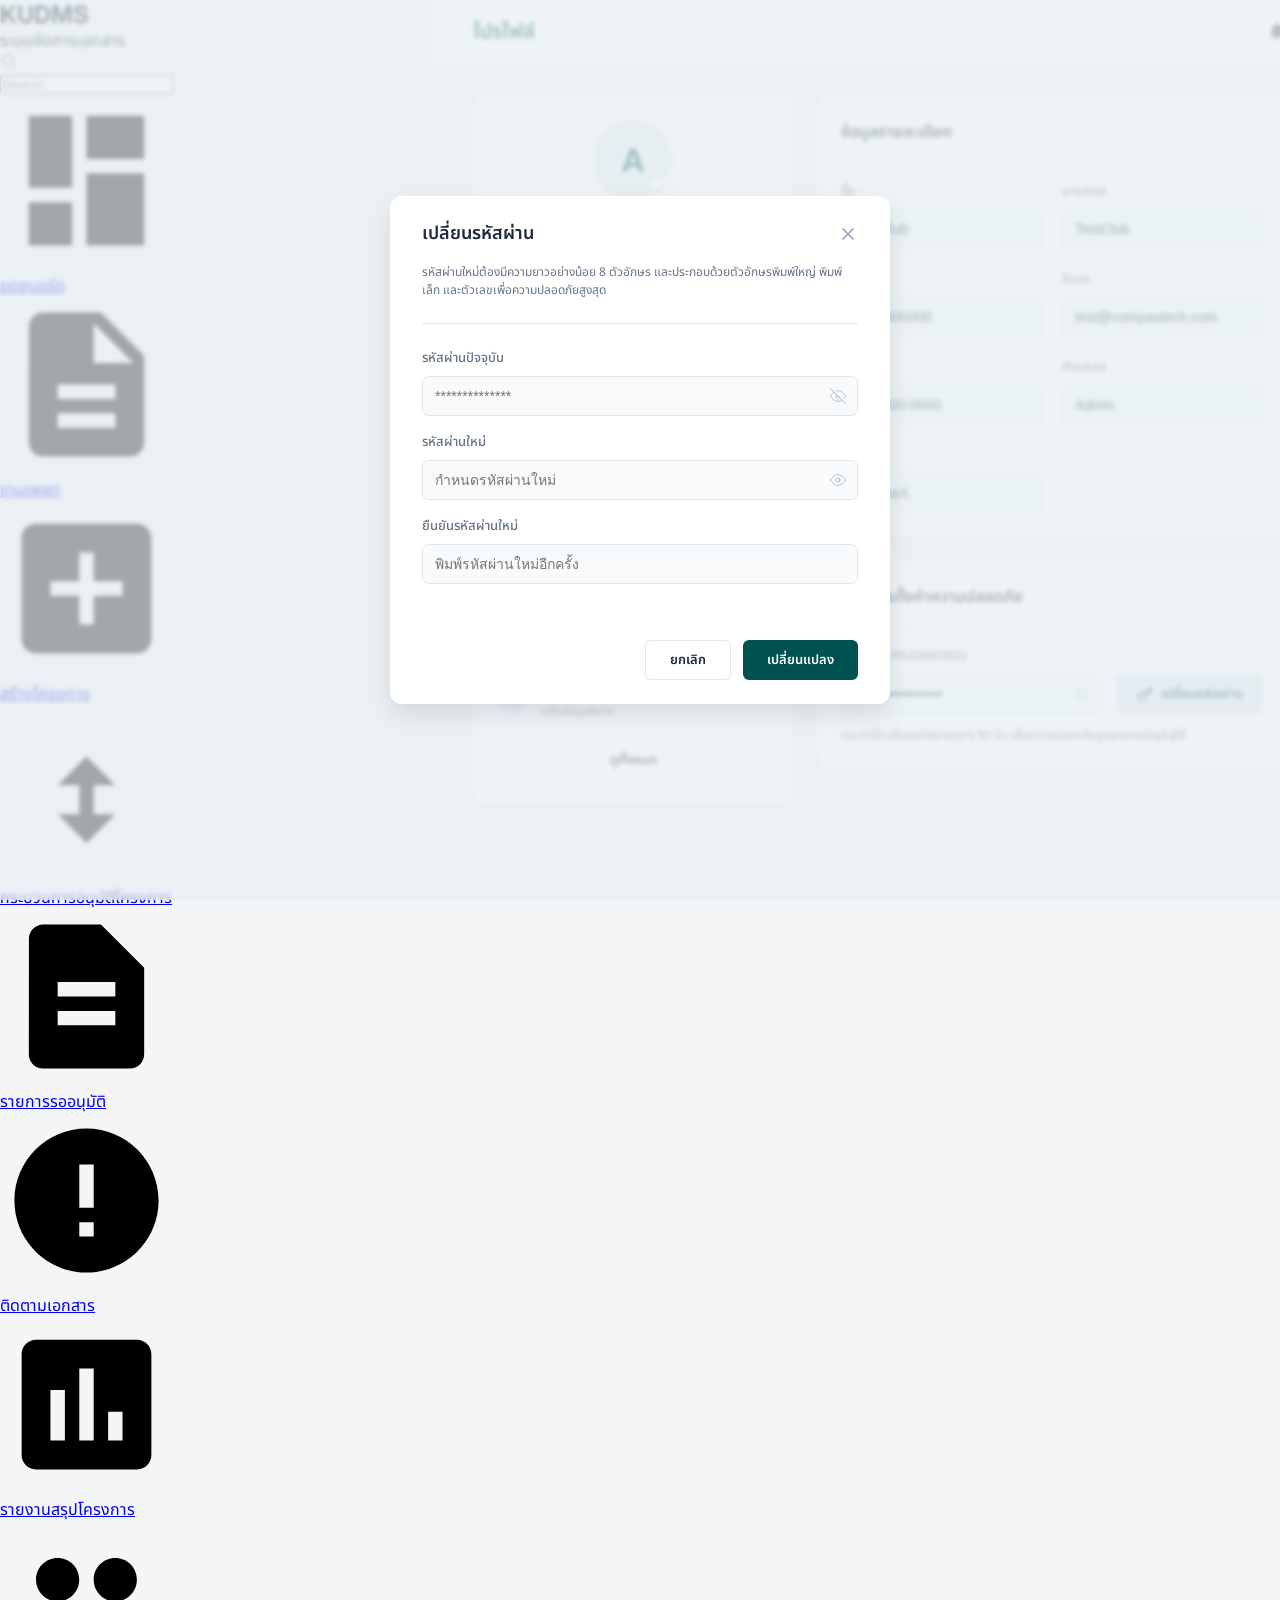
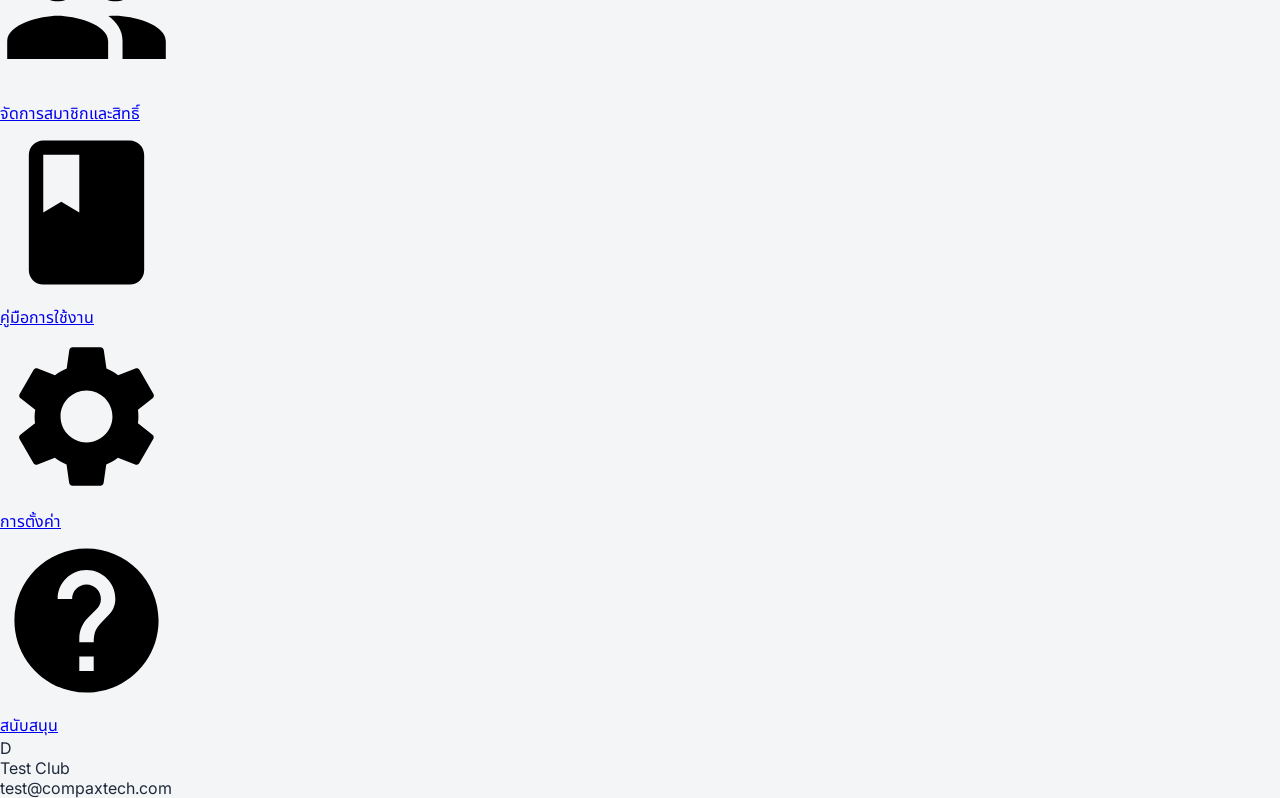
==== src/account-change_pass.html @ 486c42c7 "feat: add account management pages and styling for profile and password change" ====
<!DOCTYPE html>
<html lang="th">
<head>
  <meta charset="UTF-8">
  <meta name="viewport" content="width=device-width, initial-scale=1.0">
  <title>KUDMS - Change Password</title>
  
  <!-- Fonts -->
  <link rel="preconnect" href="https://fonts.googleapis.com">
  <link rel="preconnect" href="https://fonts.gstatic.com" crossorigin>
  <link href="https://fonts.googleapis.com/css2?family=Inter:wght@400;500;600;700&family=Noto+Sans+Thai:wght@400;500;600;700&display=swap" rel="stylesheet">
  
  <!-- Styles -->
  <link rel="stylesheet" href="./css/document.css">
  <link rel="stylesheet" href="./css/account.css">
</head>
<body>

  <!-- Sidebar -->
  <aside class="sidebar">
    <div class="sidebar-header">
      <div class="brand-logo">
        <h2><span class="text-kud">KUD</span><span class="text-ms">MS</span></h2>
        <p class="brand-subtitle thai-text">ระบบจัดการเอกสาร</p>
      </div>
      <div class="sidebar-toggle"></div>
    </div>

    <!-- Search in Sidebar -->
    <div class="sidebar-search">
      <svg width="16" height="16" viewBox="0 0 24 24" fill="none" xmlns="http://www.w3.org/2000/svg">
        <path d="M11 19C15.4183 19 19 15.4183 19 11C19 6.58172 15.4183 3 11 3C6.58172 3 3 6.58172 3 11C3 15.4183 6.58172 19 11 19Z" stroke="#94A3B8" stroke-width="2" stroke-linecap="round" stroke-linejoin="round"/>
        <path d="M21 21L16.65 16.65" stroke="#94A3B8" stroke-width="2" stroke-linecap="round" stroke-linejoin="round"/>
      </svg>
      <input type="text" placeholder="Search">
    </div>

    <nav class="nav-menu">
      <a href="index.html" class="nav-item thai-text">
        <svg viewBox="0 0 24 24"><path d="M4 13h6V3H4v10zm0 8h6v-6H4v6zm8 0h8V11h-8v10zm0-18v6h8V3h-8z"/></svg>
        แดชบอร์ด
      </a>
      
      <a href="#" class="nav-item thai-text">
        <svg viewBox="0 0 24 24"><path d="M14 2H6c-1.1 0-1.99.9-1.99 2L4 20c0 1.1.89 2 1.99 2H18c1.1 0 2-.9 2-2V8l-6-6zm2 16H8v-2h8v2zm0-4H8v-2h8v2zm-3-5V3.5L18.5 9H13z"/></svg>
        เทมเพลต
      </a>
      
      <a href="document.html" class="nav-item thai-text">
        <svg viewBox="0 0 24 24"><path d="M19 3H5c-1.11 0-2 .9-2 2v14c0 1.1.89 2 2 2h14c1.1 0 2-.9 2-2V5c0-1.1-.9-2-2-2zm-2 10h-4v4h-2v-4H7v-2h4V7h2v4h4v2z"/></svg>
        สร้างโครงการ
      </a>

      <a href="#" class="nav-item thai-text">
        <svg viewBox="0 0 24 24"><path d="M16 11l-4-4-4 4h3v4h-3l4 4 4-4h-3v-4h3z"/></svg>
        กระบวนการอนุมัติโครงการ
      </a>

      <a href="#" class="nav-item thai-text">
        <svg viewBox="0 0 24 24"><path d="M14 2H6c-1.1 0-1.99.9-1.99 2L4 20c0 1.1.89 2 1.99 2H18c1.1 0 2-.9 2-2V8l-6-6zm2 14h-8v-2h8v2zm0-4h-8v-2h8v2z"/></svg>
        รายการรออนุมัติ
      </a>

      <a href="#" class="nav-item thai-text">
        <svg viewBox="0 0 24 24"><path d="M12 2C6.48 2 2 6.48 2 12s4.48 10 10 10 10-4.48 10-10S17.52 2 12 2zm1 15h-2v-2h2v2zm0-4h-2V7h2v6z"/></svg>
        ติดตามเอกสาร
      </a>

      <a href="#" class="nav-item thai-text">
        <svg viewBox="0 0 24 24"><path d="M19 3H5c-1.1 0-2 .9-2 2v14c0 1.1.9 2 2 2h14c1.1 0 2-.9 2-2V5c0-1.1-.9-2-2-2zM9 17H7v-7h2v7zm4 0h-2V7h2v10zm4 0h-2v-4h2v4z"/></svg>
        รายงานสรุปโครงการ
      </a>

      <a href="#" class="nav-item thai-text">
        <svg viewBox="0 0 24 24"><path d="M16 11c1.66 0 2.99-1.34 2.99-3S17.66 5 16 5s-3 1.34-3 3 1.34 3 3 3zm-8 0c1.66 0 2.99-1.34 2.99-3S9.66 5 8 5 5 6.34 5 8s1.34 3 3 3zm0 2c-2.33 0-7 1.17-7 3.5V19h14v-2.5c0-2.33-4.67-3.5-7-3.5zm8 0c-.29 0-.62.02-.97.05 1.16.84 1.97 1.97 1.97 3.45V19h6v-2.5c0-2.33-4.67-3.5-7-3.5z"/></svg>
        จัดการสมาชิกและสิทธิ์
      </a>

      <a href="#" class="nav-item thai-text">
        <svg viewBox="0 0 24 24"><path d="M18 2H6c-1.1 0-2 .9-2 2v16c0 1.1.9 2 2 2h12c1.1 0 2-.9 2-2V4c0-1.1-.9-2-2-2zM6 4h5v8l-2.5-1.5L6 12V4z"/></svg>
        คู่มือการใช้งาน
      </a>
      
      <div class="nav-bottom">
        <a href="settings.html" class="nav-item active thai-text">
          <svg viewBox="0 0 24 24"><path d="M19.14,12.94c0.04-0.3,0.06-0.61,0.06-0.94c0-0.32-0.02-0.64-0.06-0.94l2.03-1.58c0.18-0.14,0.23-0.41,0.12-0.61 l-1.92-3.32c-0.12-0.22-0.37-0.29-0.59-0.22l-2.39,0.96c-0.5-0.38-1.03-0.7-1.62-0.94L14.4,2.81c-0.04-0.24-0.24-0.41-0.48-0.41 h-3.84c-0.24,0-0.43,0.17-0.47,0.41L9.25,5.35C8.66,5.59,8.12,5.92,7.63,6.29L5.24,5.33c-0.22-0.08-0.47,0-0.59,0.22L2.73,8.87 C2.62,9.08,2.66,9.34,2.86,9.48l2.03,1.58C4.84,11.36,4.8,11.69,4.8,12s0.02,0.64,0.06,0.94l-2.03,1.58 c-0.18,0.14-0.23,0.41-0.12,0.61l1.92,3.32c0.12,0.22,0.37,0.29,0.59,0.22l2.39-0.96c0.5,0.38,1.03,0.7,1.62,0.94l0.36,2.54 c0.05,0.24,0.24,0.41,0.48,0.41h3.84c0.24,0,0.43-0.17,0.47-0.41l0.36-2.54c0.59-0.24,1.13-0.56,1.62-0.94l2.39,0.96 c0.22,0.08,0.47,0,0.59-0.22l1.92-3.32c0.12-0.22,0.07-0.49-0.12-0.61L19.14,12.94z M12,15.6c-1.98,0-3.6-1.62-3.6-3.6 s1.62-3.6,3.6-3.6s3.6,1.62,3.6,3.6S13.98,15.6,12,15.6z"/></svg>
          การตั้งค่า
        </a>
        <a href="#" class="nav-item thai-text">
          <svg viewBox="0 0 24 24"><path d="M12 2C6.48 2 2 6.48 2 12s4.48 10 10 10 10-4.48 10-10S17.52 2 12 2zm1 17h-2v-2h2v2zm2.07-7.75l-.9.92C13.45 12.9 13 13.5 13 15h-2v-.5c0-1.1.45-2.1 1.17-2.83l1.24-1.26c.37-.36.59-.86.59-1.41 0-1.1-.9-2-2-2s-2 .9-2 2H8c0-2.21 1.79-4 4-4s4 1.79 4 4c0 .88-.36 1.68-.93 2.25z"/></svg>
          สนับสนุน
        </a>
      </div>
    </nav>

    <!-- User Profile Box -->
    <div class="user-profile">
      <div class="avatar">D</div>
      <div class="profile-info">
        <span class="profile-name">Test Club</span>
        <span class="profile-email">test@compaxtech.com</span>
      </div>
      <div class="profile-options">
        <span></span>
        <span></span>
        <span></span>
      </div>
    </div>
  </aside>

  <!-- Main Content Area -->
  <main class="main-content">
    
    <!-- Top Header -->
    <header class="top-header">
      <h2 style="color: var(--color-primary-dark); font-size: 20px;" class="thai-text">โปรไฟล์</h2>
      <button class="notification-btn">
        <svg viewBox="0 0 24 24"><path d="M12 22c1.1 0 2-.9 2-2h-4c0 1.1.9 2 2 2zm6-6v-5c0-3.07-1.63-5.64-4.5-6.32V4c0-.83-.67-1.5-1.5-1.5s-1.5.67-1.5 1.5v.68C7.64 5.36 6 7.92 6 11v5l-2 2v1h16v-1l-2-2z"/></svg>
        <div class="notification-badge"></div>
      </button>
    </header>

    <!-- Content Container -->
    <div class="content-container account-wrapper">
      
      <div class="account-grid">
        
        <!-- Left Column -->
        <div class="account-left">
          
          <!-- Profile Main Info Card -->
          <div class="account-card">
            <div class="profile-main-info">
              <div class="profile-avatar-large">
                A
                <div class="edit-badge">
                  <svg viewBox="0 0 24 24" stroke-linecap="round" stroke-linejoin="round">
                    <path d="M17 3a2.828 2.828 0 1 1 4 4L7.5 20.5 2 22l1.5-5.5L17 3z"></path>
                  </svg>
                </div>
              </div>
              <h3 class="profile-name-large thai-text">TestClub TestClub</h3>
              <div class="profile-role-badge">Admin</div>
              <div class="profile-email-large">
                <svg viewBox="0 0 24 24" stroke-linecap="round" stroke-linejoin="round">
                  <path d="M4 4h16c1.1 0 2 .9 2 2v12c0 1.1-.9 2-2 2H4c-1.1 0-2-.9-2-2V6c0-1.1.9-2 2-2z"></path>
                  <polyline points="22,6 12,13 2,6"></polyline>
                </svg>
                test@compaxtech.com
              </div>
            </div>
            <div class="profile-actions">
              <button class="btn btn-primary btn-block thai-text">อัปโหลดรูปภาพใหม่</button>
              <button class="btn btn-outline btn-block thai-text">ลบรูปโปรไฟล์</button>
            </div>
          </div>
          
          <!-- Recent Activity Card -->
          <div class="account-card">
            <div class="account-card-header thai-text">
              <svg viewBox="0 0 24 24" stroke-linecap="round" stroke-linejoin="round">
                <circle cx="12" cy="12" r="10"></circle>
                <polyline points="12 6 12 12 16 14"></polyline>
              </svg>
              กิจกรรมล่าสุด
            </div>
            <div class="activity-list">
              <div class="activity-item">
                <div class="activity-left">
                  <div class="activity-icon login">
                    <svg viewBox="0 0 24 24" stroke-linecap="round" stroke-linejoin="round">
                      <path d="M15 3h4a2 2 0 0 1 2 2v14a2 2 0 0 1-2 2h-4"></path>
                      <polyline points="10 17 15 12 10 7"></polyline>
                      <line x1="15" y1="12" x2="3" y2="12"></line>
                    </svg>
                  </div>
                  <div class="activity-details">
                    <div class="activity-title thai-text">เข้าสู่ระบบล่าสุด</div>
                    <div class="activity-desc thai-text">Chrome ในกรุงเทพฯ</div>
                  </div>
                </div>
                <div class="activity-time thai-text">10 นาทีที่แล้ว</div>
              </div>
              
              <div class="activity-item">
                <div class="activity-left">
                  <div class="activity-icon password">
                    <svg viewBox="0 0 24 24" stroke-linecap="round" stroke-linejoin="round">
                      <rect x="3" y="11" width="18" height="11" rx="2" ry="2"></rect>
                      <path d="M7 11V7a5 5 0 0 1 10 0v4"></path>
                    </svg>
                  </div>
                  <div class="activity-details">
                    <div class="activity-title thai-text">เปลี่ยนรหัสผ่าน</div>
                    <div class="activity-desc thai-text">ความปลอดภัยอัปเดต</div>
                  </div>
                </div>
                <div class="activity-time thai-text">2 วันก่อน</div>
              </div>
              
              <div class="activity-item">
                <div class="activity-left">
                  <div class="activity-icon update">
                    <svg viewBox="0 0 24 24" stroke-linecap="round" stroke-linejoin="round">
                      <path d="M20 21v-2a4 4 0 0 0-4-4H8a4 4 0 0 0-4 4v2"></path>
                      <circle cx="12" cy="7" r="4"></circle>
                    </svg>
                  </div>
                  <div class="activity-details">
                    <div class="activity-title thai-text">อัปเดตโปรไฟล์</div>
                    <div class="activity-desc thai-text">แก้ไขข้อมูลสังกัด</div>
                  </div>
                </div>
                <div class="activity-time thai-text">5 วันก่อน</div>
              </div>
            </div>
            <button class="btn btn-outline btn-block thai-text">ดูทั้งหมด</button>
          </div>
          
        </div>
        
        <!-- Right Column -->
        <div class="account-right">
          
          <!-- Details Card -->
          <div class="account-card">
            <div class="account-card-header thai-text">ข้อมูลรายละเอียด</div>
            <div class="form-grid">
              <div class="form-group">
                <label class="thai-text">ชื่อ</label>
                <input type="text" value="TestClub" readonly>
              </div>
              <div class="form-group">
                <label class="thai-text">นามสกุล</label>
                <input type="text" value="TestClub" readonly>
              </div>
              <div class="form-group">
                <label class="thai-text">รหัสนิสิต</label>
                <input type="text" value="6830300000" readonly>
              </div>
              <div class="form-group">
                <label class="thai-text">อีเมล</label>
                <input type="email" value="test@compaxtech.com" readonly>
              </div>
              <div class="form-group">
                <label class="thai-text">เบอร์โทร</label>
                <input type="text" value="000-000-0000" readonly>
              </div>
              <div class="form-group">
                <label class="thai-text">ตำแหน่ง</label>
                <input type="text" value="Admin" readonly>
              </div>
              <div class="form-group">
                <label class="thai-text">สังกัด</label>
                <input type="text" value="CompaX" readonly>
              </div>
            </div>
          </div>
          
          <!-- Security Card -->
          <div class="account-card">
            <div class="account-card-header thai-text">
              <svg viewBox="0 0 24 24" stroke-linecap="round" stroke-linejoin="round">
                <rect x="3" y="11" width="18" height="11" rx="2" ry="2"></rect>
                <path d="M7 11V7a5 5 0 0 1 10 0v4"></path>
              </svg>
              การตั้งค่าความปลอดภัย
            </div>
            
            <div class="security-row">
              <div class="security-input-wrapper">
                <label class="thai-text">รหัสผ่าน (PASSWORD)</label>
                <div class="security-input-container">
                  <input type="password" value="******************" readonly>
                  <div class="eye-icon">
                    <svg viewBox="0 0 24 24" stroke-linecap="round" stroke-linejoin="round">
                      <path d="M17.94 17.94A10.07 10.07 0 0 1 12 20c-7 0-11-8-11-8a18.45 18.45 0 0 1 5.06-5.94M9.9 4.24A9.12 9.12 0 0 1 12 4c7 0 11 8 11 8a18.5 18.5 0 0 1-2.16 3.19m-6.72-1.07a3 3 0 1 1-4.24-4.24"></path>
                      <line x1="1" y1="1" x2="23" y2="23"></line>
                    </svg>
                  </div>
                </div>
              </div>
              <a href="account-change_pass.html" class="btn-change-pass thai-text">
                <svg viewBox="0 0 24 24" stroke-linecap="round" stroke-linejoin="round">
                  <path d="M21 2l-2 2m-7.61 7.61a5.5 5.5 0 1 1-7.778 7.778 5.5 5.5 0 0 1 7.777-7.777zm0 0L15.5 7.5m0 0l3 3L22 7l-3-3m-3.5 3.5L19 4"></path>
                </svg>
                เปลี่ยนรหัสผ่าน
              </a>
            </div>
            <p class="security-helper thai-text">แนะนำให้เปลี่ยนรหัสผ่านทุกๆ 90 วัน เพื่อความปลอดภัยสูงสุดของบัญชีผู้ใช้</p>
          </div>
          
        </div>
        
      </div>

    </div>
  </main>

  <!-- Modal Overlay -->
  <div class="modal-overlay">
    <div class="modal-container">
      <div class="modal-header">
        <h3 class="thai-text">เปลี่ยนรหัสผ่าน</h3>
        <a href="account.html" class="modal-close">
          <svg viewBox="0 0 24 24" stroke-linecap="round" stroke-linejoin="round">
            <line x1="18" y1="6" x2="6" y2="18"></line>
            <line x1="6" y1="6" x2="18" y2="18"></line>
          </svg>
        </a>
      </div>
      <div class="modal-body">
        <p class="modal-subtitle thai-text">รหัสผ่านใหม่ต้องมีความยาวอย่างน้อย 8 ตัวอักษร และประกอบด้วยตัวอักษรพิมพ์ใหญ่ พิมพ์เล็ก และตัวเลขเพื่อความปลอดภัยสูงสุด</p>
        
        <div class="form-group">
          <label class="thai-text">รหัสผ่านปัจจุบัน</label>
          <div class="security-input-container">
            <input type="password" placeholder="**************">
            <div class="eye-icon">
              <svg viewBox="0 0 24 24" stroke-linecap="round" stroke-linejoin="round">
                <path d="M17.94 17.94A10.07 10.07 0 0 1 12 20c-7 0-11-8-11-8a18.45 18.45 0 0 1 5.06-5.94M9.9 4.24A9.12 9.12 0 0 1 12 4c7 0 11 8 11 8a18.5 18.5 0 0 1-2.16 3.19m-6.72-1.07a3 3 0 1 1-4.24-4.24"></path>
                <line x1="1" y1="1" x2="23" y2="23"></line>
              </svg>
            </div>
          </div>
        </div>
        
        <div class="form-group">
          <label class="thai-text">รหัสผ่านใหม่</label>
          <div class="security-input-container">
            <input type="password" placeholder="กำหนดรหัสผ่านใหม่">
            <div class="eye-icon">
              <svg viewBox="0 0 24 24" stroke-linecap="round" stroke-linejoin="round">
                <path d="M1 12s4-8 11-8 11 8 11 8-4 8-11 8-11-8-11-8z"></path>
                <circle cx="12" cy="12" r="3"></circle>
              </svg>
            </div>
          </div>
        </div>
        
        <div class="form-group">
          <label class="thai-text">ยืนยันรหัสผ่านใหม่</label>
          <div class="security-input-container">
            <input type="password" placeholder="พิมพ์รหัสผ่านใหม่อีกครั้ง">
          </div>
        </div>
        
      </div>
      <div class="modal-footer">
        <a href="account.html" class="btn btn-outline thai-text" style="text-decoration: none;">ยกเลิก</a>
        <button class="btn btn-primary thai-text">เปลี่ยนแปลง</button>
      </div>
    </div>
  </div>

</body>
</html>
---- src/css/document.css ----
:root {
  /* Brand Colors */
  --color-primary: #4D9493; /* Main Teal */
  --color-primary-dark: #005250; /* Dark Teal (KUD) */
  --color-primary-darker: #006664; /* Profile BG / Headers */
  --color-accent: #B2BB1E; /* Lime Green (MS) */
  
  /* UI Colors */
  --bg-main: #F4F5F6;
  --bg-white: #FFFFFF;
  --bg-hover: #F8FAFC;
  --bg-table-row: #FFFFFF;
  
  /* Status Colors */
  --status-success-bg: #D1FAE5;
  --status-success-text: #059669;
  --status-warning-bg: #FFF4E5;
  --status-warning-text: #B45309;
  
  /* Text Colors */
  --text-main: #1E293B;
  --text-muted: #64748B;
  --text-light: #94A3B8;
  --text-white: #FFFFFF;
  
  /* Borders */
  --border-color: #E2E8F0;
  
  /* Typography */
  --font-inter: 'Inter', sans-serif;
  --font-thai: 'Noto Sans Thai', sans-serif;
}

* {
  margin: 0;
  padding: 0;
  box-sizing: border-box;
}

body {
  font-family: var(--font-inter);
  background-color: var(--bg-main);
  color: var(--text-main);
  display: flex;
  min-height: 100vh;
  overflow-x: hidden;
}

.thai-text {
  font-family: var(--font-thai);
}


/* ---------------- Main Area ---------------- */
.main-content {
  margin-left: 260px;
  flex: 1;
  display: flex;
  flex-direction: column;
}

/* Top Header */
.top-header {
  height: 64px;
  background-color: var(--bg-white);
  display: flex;
  justify-content: space-between;
  align-items: center;
  padding: 0 40px;
}

.top-header h2 {
  font-size: 20px;
  font-weight: 600;
  color: var(--color-primary-darker);
}

.notification-btn {
  position: relative;
  background: transparent;
  border: none;
  cursor: pointer;
}

.notification-btn svg {
  width: 20px;
  height: 20px;
  fill: #475569;
}

.notification-badge {
  position: absolute;
  top: -2px;
  right: -2px;
  width: 8px;
  height: 8px;
  background-color: #EF4444;
  border-radius: 50%;
  border: 1.5px solid var(--bg-white);
}

/* Content Container */
.content-container {
  padding: 32px 40px;
  max-width: 1200px;
  margin: 0 auto;
  width: 100%;
}

.page-title {
  font-size: 24px;
  font-weight: 700;
  color: var(--text-main);
  text-align: center;
  margin-bottom: 24px;
}

/* Toolbar */
.toolbar {
  display: flex;
  align-items: center;
  background-color: var(--bg-white);
  border-radius: 12px;
  padding: 16px 20px;
  margin-bottom: 16px;
  gap: 12px;
  box-shadow: 0 2px 8px rgba(0, 0, 0, 0.02);
}

.search-field {
  flex: 1;
}

.search-field input {
  width: 100%;
  height: 40px;
  border: 1px solid var(--border-color);
  border-radius: 6px;
  padding: 0 16px;
  font-size: 13px;
  color: var(--text-main);
  outline: none;
}

.search-field input::placeholder {
  color: var(--text-light);
}

.btn {
  display: inline-flex;
  align-items: center;
  justify-content: center;
  gap: 8px;
  height: 40px;
  padding: 0 16px;
  border-radius: 6px;
  font-size: 13px;
  font-weight: 600;
  cursor: pointer;
  transition: all 0.2s;
  white-space: nowrap;
}

.btn-outline {
  background-color: var(--bg-white);
  color: var(--text-main);
  border: 1px solid var(--border-color);
}

.btn-outline:hover {
  background-color: var(--bg-hover);
}

.btn-primary {
  background-color: var(--color-primary);
  color: var(--text-white);
  border: none;
}

.btn-primary:hover {
  opacity: 0.9;
}

/* Data Table */
.table-card {
  background-color: var(--bg-white);
  border-radius: 12px;
  box-shadow: 0 2px 8px rgba(0, 0, 0, 0.02);
  overflow: hidden;
  margin-bottom: 24px;
}

.data-table {
  width: 100%;
  border-collapse: collapse;
  text-align: left;
}

.data-table th {
  padding: 16px 20px;
  border-bottom: 1px solid var(--border-color);
  font-size: 12px;
  font-weight: 600;
  color: var(--text-muted);
  white-space: nowrap;
}

.th-content {
  display: inline-flex;
  align-items: center;
  gap: 6px;
}

.sort-arrows svg {
  width: 8px;
  height: 12px;
  fill: currentColor;
  opacity: 0.5;
}

.data-table td {
  padding: 20px;
  border-bottom: 1px solid var(--border-color);
  vertical-align: middle;
}

.data-table tr:last-child td {
  border-bottom: none;
}

/* Table Specific Styles */
.col-no {
  font-size: 13px;
  font-weight: 600;
  color: var(--text-muted);
  text-align: center;
}

.project-cell {
  display: flex;
  align-items: center;
  gap: 16px;
}

.doc-icon {
  width: 40px;
  height: 40px;
  border-radius: 8px;
  display: flex;
  align-items: center;
  justify-content: center;
  flex-shrink: 0;
}

.doc-icon.green {
  background-color: #ECFDF5;
  color: #10B981;
}

.doc-icon.gray {
  background-color: #F1F5F9;
  color: #64748B;
}

.project-info {
  display: flex;
  flex-direction: column;
  gap: 4px;
}

.project-title {
  font-size: 13px;
  font-weight: 700;
  color: var(--text-main);
}

.project-code {
  font-size: 11px;
  color: var(--text-light);
}

.budget-info {
  display: flex;
  flex-direction: column;
  gap: 4px;
}

.budget-amount {
  font-size: 13px;
  font-weight: 700;
  color: var(--status-success-text);
}

.budget-amount.warning {
  color: var(--status-warning-text);
  max-width: 100px;
  line-height: 1.4;
}

.budget-currency {
  font-size: 11px;
  color: var(--text-light);
  font-weight: 400;
}

.badge {
  display: inline-flex;
  align-items: center;
  gap: 6px;
  padding: 4px 10px;
  border-radius: 9999px;
  font-size: 11px;
  font-weight: 600;
}

.badge-dot {
  width: 6px;
  height: 6px;
  border-radius: 50%;
}

.badge-success {
  background-color: var(--status-success-bg);
  color: var(--status-success-text);
}

.badge-success .badge-dot {
  background-color: var(--status-success-text);
}

.badge-warning {
  background-color: var(--status-warning-bg);
  color: var(--status-warning-text);
}

.badge-warning .badge-dot {
  background-color: var(--status-warning-text);
}

.type-text {
  font-size: 12px;
  color: var(--text-muted);
}

.date-info {
  display: flex;
  flex-direction: column;
  gap: 4px;
}

.date-text {
  font-size: 12px;
  font-weight: 600;
  color: var(--text-main);
}

.time-text {
  font-size: 11px;
  color: var(--text-light);
}

.btn-action {
  background-color: #E2E8F0;
  color: #1E293B;
  border: none;
  padding: 6px 14px;
  border-radius: 4px;
  font-size: 12px;
  font-weight: 600;
  cursor: pointer;
  transition: background-color 0.2s;
}

.btn-action:hover {
  background-color: #CBD5E1;
}

/* Pagination */
.pagination {
  display: flex;
  justify-content: flex-end;
  align-items: center;
  gap: 4px;
}

.page-link {
  width: 26px;
  height: 26px;
  display: flex;
  align-items: center;
  justify-content: center;
  font-size: 12px;
  font-weight: 600;
  color: var(--text-main);
  border-radius: 4px;
  cursor: pointer;
  text-decoration: none;
}

.page-link:hover {
  background-color: #E2E8F0;
}

.page-link.active {
  background-color: #E2E8F0;
}

.page-link.arrow {
  color: var(--text-light);
}

.page-link.arrow:hover {
  background-color: transparent;
  color: var(--text-main);
}
---- src/css/account.css ----
/* Account Page Styles */

.account-wrapper {
  max-width: 1100px;
}

.account-grid {
  display: grid;
  grid-template-columns: 320px 1fr;
  gap: 24px;
  align-items: start;
}

/* Cards */
.account-card {
  background-color: var(--bg-white);
  border-radius: 12px;
  padding: 24px;
  box-shadow: 0 4px 12px rgba(0, 0, 0, 0.03);
  margin-bottom: 24px;
}

.account-card-header {
  font-size: 16px;
  font-weight: 600;
  color: var(--text-main);
  margin-bottom: 20px;
  display: flex;
  align-items: center;
  gap: 8px;
  border-bottom: 1px solid var(--border-color);
  padding-bottom: 16px;
}

.account-card-header svg {
  width: 20px;
  height: 20px;
  stroke: var(--color-primary-dark);
  fill: none;
}

/* Profile Left Card */
.profile-main-info {
  display: flex;
  flex-direction: column;
  align-items: center;
  text-align: center;
  padding-bottom: 20px;
  border-bottom: 1px solid var(--border-color);
  margin-bottom: 20px;
}

.profile-avatar-large {
  width: 80px;
  height: 80px;
  border-radius: 50%;
  background-color: #E6EEF2;
  display: flex;
  align-items: center;
  justify-content: center;
  font-size: 32px;
  font-weight: 600;
  color: var(--color-primary-dark);
  margin-bottom: 16px;
  position: relative;
}

.profile-avatar-large .edit-badge {
  position: absolute;
  bottom: 0;
  right: 0;
  width: 24px;
  height: 24px;
  background-color: var(--bg-white);
  border-radius: 50%;
  border: 1px solid var(--border-color);
  display: flex;
  align-items: center;
  justify-content: center;
  cursor: pointer;
}

.profile-avatar-large .edit-badge svg {
  width: 12px;
  height: 12px;
  stroke: #64748B;
  fill: none;
}

.profile-name-large {
  font-size: 20px;
  font-weight: 600;
  color: var(--text-main);
  margin-bottom: 8px;
}

.profile-role-badge {
  display: inline-block;
  background-color: #E6F2F0;
  color: var(--color-primary);
  padding: 4px 12px;
  border-radius: 12px;
  font-size: 12px;
  font-weight: 600;
  margin-bottom: 12px;
}

.profile-email-large {
  display: flex;
  align-items: center;
  gap: 6px;
  font-size: 13px;
  color: var(--text-muted);
}

.profile-email-large svg {
  width: 14px;
  height: 14px;
  stroke: currentColor;
  fill: none;
}

.profile-actions {
  display: flex;
  flex-direction: column;
  gap: 12px;
}

.btn-block {
  width: 100%;
  justify-content: center;
}

/* Activity List */
.activity-list {
  display: flex;
  flex-direction: column;
  gap: 16px;
  margin-bottom: 20px;
}

.activity-item {
  display: flex;
  gap: 12px;
  align-items: flex-start;
  justify-content: space-between;
}

.activity-left {
  display: flex;
  gap: 12px;
  align-items: flex-start;
}

.activity-icon {
  width: 32px;
  height: 32px;
  border-radius: 50%;
  display: flex;
  align-items: center;
  justify-content: center;
  flex-shrink: 0;
}

.activity-icon.login {
  background-color: #E6F2F0;
  color: var(--color-primary);
}

.activity-icon.password {
  background-color: #FFF4E5;
  color: #B45309;
}

.activity-icon.update {
  background-color: #E0E7FF;
  color: #4338CA;
}

.activity-icon svg {
  width: 16px;
  height: 16px;
  stroke: currentColor;
  fill: none;
}

.activity-details {
  display: flex;
  flex-direction: column;
}

.activity-title {
  font-size: 13px;
  font-weight: 600;
  color: var(--text-main);
  margin-bottom: 2px;
}

.activity-desc {
  font-size: 11px;
  color: var(--text-muted);
}

.activity-time {
  font-size: 11px;
  color: var(--text-light);
  white-space: nowrap;
}

/* Form Grid */
.form-grid {
  display: grid;
  grid-template-columns: 1fr 1fr;
  gap: 20px;
}

.form-group {
  display: flex;
  flex-direction: column;
  gap: 8px;
}

.form-group label {
  font-size: 13px;
  font-weight: 500;
  color: var(--text-muted);
}

.form-group input {
  height: 40px;
  border: 1px solid var(--border-color);
  border-radius: 6px;
  padding: 0 12px;
  font-size: 14px;
  color: var(--text-main);
  background-color: #F8FAFC;
  outline: none;
}

.form-group input:focus {
  border-color: var(--color-primary);
  background-color: var(--bg-white);
}

/* Security Section */
.security-row {
  display: flex;
  align-items: flex-end;
  gap: 16px;
  margin-bottom: 12px;
}

.security-input-wrapper {
  flex: 1;
  position: relative;
  display: flex;
  flex-direction: column;
  gap: 8px;
}

.security-input-wrapper label {
  font-size: 13px;
  font-weight: 500;
  color: var(--text-muted);
}

.security-input-container {
  position: relative;
}

.security-input-container input {
  width: 100%;
  height: 40px;
  border: 1px solid var(--border-color);
  border-radius: 6px;
  padding: 0 40px 0 12px;
  font-size: 14px;
  color: var(--text-main);
  background-color: #F8FAFC;
}

.security-input-container .eye-icon {
  position: absolute;
  right: 12px;
  top: 50%;
  transform: translateY(-50%);
  color: var(--text-light);
  cursor: pointer;
  display: flex;
  align-items: center;
}

.security-input-container .eye-icon svg {
  width: 16px;
  height: 16px;
  stroke: currentColor;
  fill: none;
}

.btn-change-pass {
  background-color: #E2E8F0;
  color: var(--color-primary-dark);
  border: none;
  display: inline-flex;
  align-items: center;
  gap: 8px;
  height: 40px;
  padding: 0 20px;
  border-radius: 6px;
  font-size: 13px;
  font-weight: 600;
  cursor: pointer;
  transition: all 0.2s;
  text-decoration: none;
}

.btn-change-pass:hover {
  background-color: #CBD5E1;
}

.btn-change-pass svg {
  width: 16px;
  height: 16px;
  stroke: currentColor;
  fill: none;
  stroke-width: 2;
}

.security-helper {
  font-size: 12px;
  color: var(--text-muted);
}

/* Modal Overlay */
.modal-overlay {
  position: fixed;
  top: 0;
  left: 0;
  width: 100vw;
  height: 100vh;
  background-color: rgba(230, 238, 242, 0.7); /* Match the light grayish blue in mockup */
  display: flex;
  align-items: center;
  justify-content: center;
  z-index: 100;
  backdrop-filter: blur(2px);
}

.modal-container {
  background-color: var(--bg-white);
  width: 100%;
  max-width: 500px;
  border-radius: 12px;
  box-shadow: 0 10px 25px rgba(0, 0, 0, 0.1);
  overflow: hidden;
}

.modal-header {
  display: flex;
  align-items: center;
  justify-content: space-between;
  padding: 24px 32px 16px;
}

.modal-header h3 {
  font-size: 18px;
  font-weight: 600;
  color: var(--text-main);
}

.modal-close {
  background: transparent;
  border: none;
  color: var(--text-light);
  cursor: pointer;
  display: flex;
  align-items: center;
  justify-content: center;
}

.modal-close:hover {
  color: var(--text-main);
}

.modal-close svg {
  width: 20px;
  height: 20px;
  stroke: currentColor;
  stroke-width: 2;
}

.modal-body {
  padding: 0 32px 24px;
}

.modal-subtitle {
  font-size: 12px;
  color: var(--text-muted);
  line-height: 1.5;
  margin-bottom: 24px;
  padding-bottom: 24px;
  border-bottom: 1px solid var(--border-color);
}

.modal-body .form-group {
  margin-bottom: 16px;
}

.modal-footer {
  padding: 16px 32px 24px;
  display: flex;
  justify-content: flex-end;
  gap: 12px;
}

.modal-footer .btn {
  height: 40px;
  padding: 0 24px;
}

.modal-footer .btn-primary {
  background-color: var(--color-primary-dark);
}

.modal-footer .btn-primary:hover {
  background-color: var(--color-primary);
}
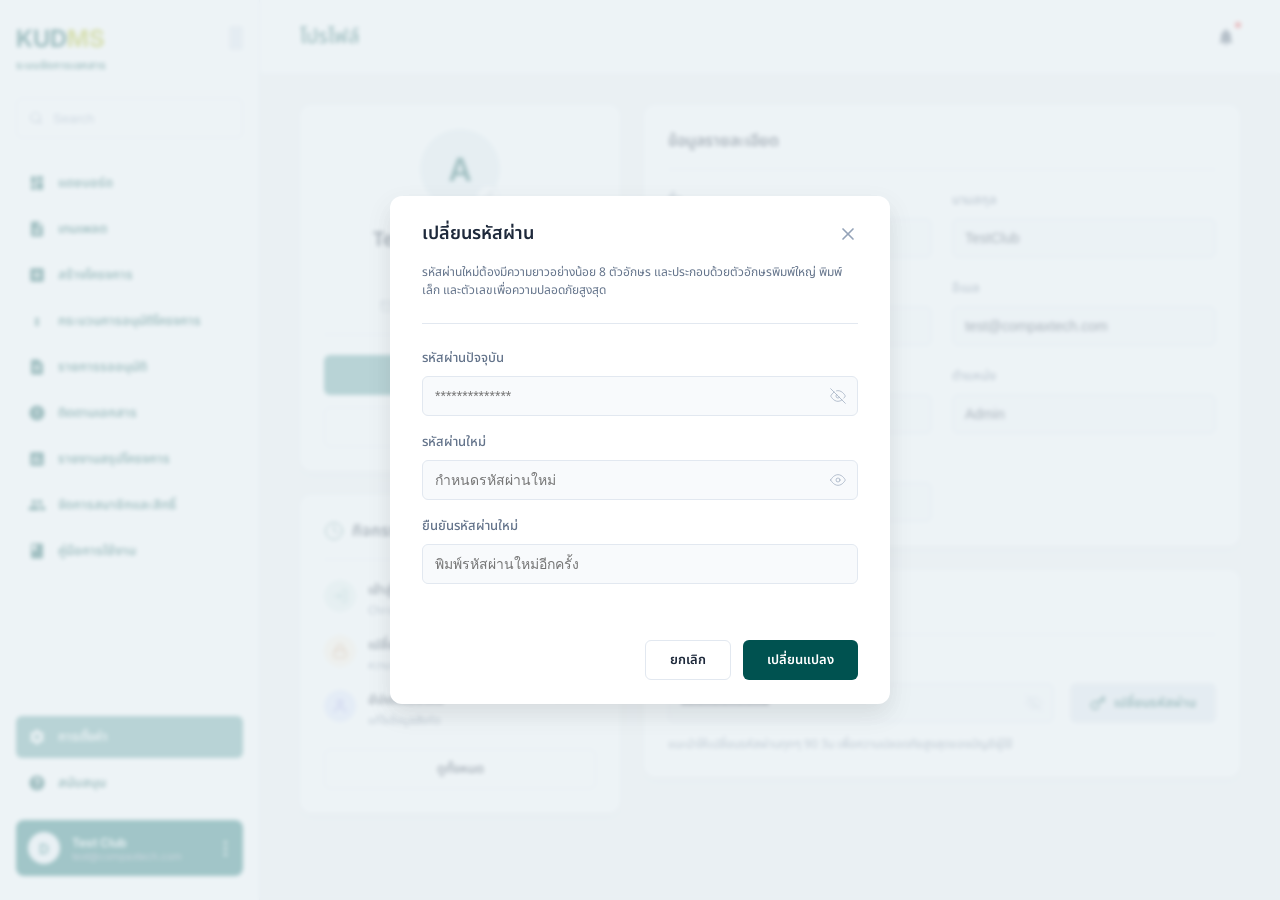
==== commit ae02b54e: "feat: implement dashboard, document management, and account profile pages with reusable navbar and s" ====
--- a/src/account-change_pass.html
+++ b/src/account-change_pass.html
@@ -11,114 +11,20 @@
   <link href="https://fonts.googleapis.com/css2?family=Inter:wght@400;500;600;700&family=Noto+Sans+Thai:wght@400;500;600;700&display=swap" rel="stylesheet">
   
   <!-- Styles -->
+  <link rel="stylesheet" href="./css/sidebar.css">
   <link rel="stylesheet" href="./css/document.css">
   <link rel="stylesheet" href="./css/account.css">
 </head>
 <body>
 
-  <!-- Sidebar -->
-  <aside class="sidebar">
-    <div class="sidebar-header">
-      <div class="brand-logo">
-        <h2><span class="text-kud">KUD</span><span class="text-ms">MS</span></h2>
-        <p class="brand-subtitle thai-text">ระบบจัดการเอกสาร</p>
-      </div>
-      <div class="sidebar-toggle"></div>
-    </div>
-
-    <!-- Search in Sidebar -->
-    <div class="sidebar-search">
-      <svg width="16" height="16" viewBox="0 0 24 24" fill="none" xmlns="http://www.w3.org/2000/svg">
-        <path d="M11 19C15.4183 19 19 15.4183 19 11C19 6.58172 15.4183 3 11 3C6.58172 3 3 6.58172 3 11C3 15.4183 6.58172 19 11 19Z" stroke="#94A3B8" stroke-width="2" stroke-linecap="round" stroke-linejoin="round"/>
-        <path d="M21 21L16.65 16.65" stroke="#94A3B8" stroke-width="2" stroke-linecap="round" stroke-linejoin="round"/>
-      </svg>
-      <input type="text" placeholder="Search">
-    </div>
-
-    <nav class="nav-menu">
-      <a href="index.html" class="nav-item thai-text">
-        <svg viewBox="0 0 24 24"><path d="M4 13h6V3H4v10zm0 8h6v-6H4v6zm8 0h8V11h-8v10zm0-18v6h8V3h-8z"/></svg>
-        แดชบอร์ด
-      </a>
-      
-      <a href="#" class="nav-item thai-text">
-        <svg viewBox="0 0 24 24"><path d="M14 2H6c-1.1 0-1.99.9-1.99 2L4 20c0 1.1.89 2 1.99 2H18c1.1 0 2-.9 2-2V8l-6-6zm2 16H8v-2h8v2zm0-4H8v-2h8v2zm-3-5V3.5L18.5 9H13z"/></svg>
-        เทมเพลต
-      </a>
-      
-      <a href="document.html" class="nav-item thai-text">
-        <svg viewBox="0 0 24 24"><path d="M19 3H5c-1.11 0-2 .9-2 2v14c0 1.1.89 2 2 2h14c1.1 0 2-.9 2-2V5c0-1.1-.9-2-2-2zm-2 10h-4v4h-2v-4H7v-2h4V7h2v4h4v2z"/></svg>
-        สร้างโครงการ
-      </a>
-
-      <a href="#" class="nav-item thai-text">
-        <svg viewBox="0 0 24 24"><path d="M16 11l-4-4-4 4h3v4h-3l4 4 4-4h-3v-4h3z"/></svg>
-        กระบวนการอนุมัติโครงการ
-      </a>
-
-      <a href="#" class="nav-item thai-text">
-        <svg viewBox="0 0 24 24"><path d="M14 2H6c-1.1 0-1.99.9-1.99 2L4 20c0 1.1.89 2 1.99 2H18c1.1 0 2-.9 2-2V8l-6-6zm2 14h-8v-2h8v2zm0-4h-8v-2h8v2z"/></svg>
-        รายการรออนุมัติ
-      </a>
-
-      <a href="#" class="nav-item thai-text">
-        <svg viewBox="0 0 24 24"><path d="M12 2C6.48 2 2 6.48 2 12s4.48 10 10 10 10-4.48 10-10S17.52 2 12 2zm1 15h-2v-2h2v2zm0-4h-2V7h2v6z"/></svg>
-        ติดตามเอกสาร
-      </a>
-
-      <a href="#" class="nav-item thai-text">
-        <svg viewBox="0 0 24 24"><path d="M19 3H5c-1.1 0-2 .9-2 2v14c0 1.1.9 2 2 2h14c1.1 0 2-.9 2-2V5c0-1.1-.9-2-2-2zM9 17H7v-7h2v7zm4 0h-2V7h2v10zm4 0h-2v-4h2v4z"/></svg>
-        รายงานสรุปโครงการ
-      </a>
-
-      <a href="#" class="nav-item thai-text">
-        <svg viewBox="0 0 24 24"><path d="M16 11c1.66 0 2.99-1.34 2.99-3S17.66 5 16 5s-3 1.34-3 3 1.34 3 3 3zm-8 0c1.66 0 2.99-1.34 2.99-3S9.66 5 8 5 5 6.34 5 8s1.34 3 3 3zm0 2c-2.33 0-7 1.17-7 3.5V19h14v-2.5c0-2.33-4.67-3.5-7-3.5zm8 0c-.29 0-.62.02-.97.05 1.16.84 1.97 1.97 1.97 3.45V19h6v-2.5c0-2.33-4.67-3.5-7-3.5z"/></svg>
-        จัดการสมาชิกและสิทธิ์
-      </a>
-
-      <a href="#" class="nav-item thai-text">
-        <svg viewBox="0 0 24 24"><path d="M18 2H6c-1.1 0-2 .9-2 2v16c0 1.1.9 2 2 2h12c1.1 0 2-.9 2-2V4c0-1.1-.9-2-2-2zM6 4h5v8l-2.5-1.5L6 12V4z"/></svg>
-        คู่มือการใช้งาน
-      </a>
-      
-      <div class="nav-bottom">
-        <a href="settings.html" class="nav-item active thai-text">
-          <svg viewBox="0 0 24 24"><path d="M19.14,12.94c0.04-0.3,0.06-0.61,0.06-0.94c0-0.32-0.02-0.64-0.06-0.94l2.03-1.58c0.18-0.14,0.23-0.41,0.12-0.61 l-1.92-3.32c-0.12-0.22-0.37-0.29-0.59-0.22l-2.39,0.96c-0.5-0.38-1.03-0.7-1.62-0.94L14.4,2.81c-0.04-0.24-0.24-0.41-0.48-0.41 h-3.84c-0.24,0-0.43,0.17-0.47,0.41L9.25,5.35C8.66,5.59,8.12,5.92,7.63,6.29L5.24,5.33c-0.22-0.08-0.47,0-0.59,0.22L2.73,8.87 C2.62,9.08,2.66,9.34,2.86,9.48l2.03,1.58C4.84,11.36,4.8,11.69,4.8,12s0.02,0.64,0.06,0.94l-2.03,1.58 c-0.18,0.14-0.23,0.41-0.12,0.61l1.92,3.32c0.12,0.22,0.37,0.29,0.59,0.22l2.39-0.96c0.5,0.38,1.03,0.7,1.62,0.94l0.36,2.54 c0.05,0.24,0.24,0.41,0.48,0.41h3.84c0.24,0,0.43-0.17,0.47-0.41l0.36-2.54c0.59-0.24,1.13-0.56,1.62-0.94l2.39,0.96 c0.22,0.08,0.47,0,0.59-0.22l1.92-3.32c0.12-0.22,0.07-0.49-0.12-0.61L19.14,12.94z M12,15.6c-1.98,0-3.6-1.62-3.6-3.6 s1.62-3.6,3.6-3.6s3.6,1.62,3.6,3.6S13.98,15.6,12,15.6z"/></svg>
-          การตั้งค่า
-        </a>
-        <a href="#" class="nav-item thai-text">
-          <svg viewBox="0 0 24 24"><path d="M12 2C6.48 2 2 6.48 2 12s4.48 10 10 10 10-4.48 10-10S17.52 2 12 2zm1 17h-2v-2h2v2zm2.07-7.75l-.9.92C13.45 12.9 13 13.5 13 15h-2v-.5c0-1.1.45-2.1 1.17-2.83l1.24-1.26c.37-.36.59-.86.59-1.41 0-1.1-.9-2-2-2s-2 .9-2 2H8c0-2.21 1.79-4 4-4s4 1.79 4 4c0 .88-.36 1.68-.93 2.25z"/></svg>
-          สนับสนุน
-        </a>
-      </div>
-    </nav>
-
-    <!-- User Profile Box -->
-    <div class="user-profile">
-      <div class="avatar">D</div>
-      <div class="profile-info">
-        <span class="profile-name">Test Club</span>
-        <span class="profile-email">test@compaxtech.com</span>
-      </div>
-      <div class="profile-options">
-        <span></span>
-        <span></span>
-        <span></span>
-      </div>
-    </div>
-  </aside>
+  <!-- Sidebar Component -->
+  <kudms-sidebar active-item="settings"></kudms-sidebar>
 
   <!-- Main Content Area -->
   <main class="main-content">
     
-    <!-- Top Header -->
-    <header class="top-header">
-      <h2 style="color: var(--color-primary-dark); font-size: 20px;" class="thai-text">โปรไฟล์</h2>
-      <button class="notification-btn">
-        <svg viewBox="0 0 24 24"><path d="M12 22c1.1 0 2-.9 2-2h-4c0 1.1.9 2 2 2zm6-6v-5c0-3.07-1.63-5.64-4.5-6.32V4c0-.83-.67-1.5-1.5-1.5s-1.5.67-1.5 1.5v.68C7.64 5.36 6 7.92 6 11v5l-2 2v1h16v-1l-2-2z"/></svg>
-        <div class="notification-badge"></div>
-      </button>
-    </header>
+    <!-- Top Navbar Component -->
+    <kudms-navbar title="โปรไฟล์" title-style="color: var(--color-primary-dark); font-size: 20px;"></kudms-navbar>
 
     <!-- Content Container -->
     <div class="content-container account-wrapper">
@@ -353,5 +259,8 @@
     </div>
   </div>
 
+  <!-- Scripts -->
+  <script src="./js/components/Sidebar.js"></script>
+  <script src="./js/components/Navbar.js"></script>
 </body>
 </html>
--- a/src/css/sidebar.css
+++ b/src/css/sidebar.css
@@ -0,0 +1,252 @@
+/* ---------------- Sidebar ---------------- */
+.sidebar {
+  width: 260px;
+  background-color: var(--bg-white, #FFFFFF);
+  border-right: 1px solid var(--border-color, #E2E8F0);
+  display: flex;
+  flex-direction: column;
+  padding: 24px 16px;
+  position: fixed;
+  left: 0;
+  top: 0;
+  height: 100vh;
+  z-index: 50;
+  overflow-y: auto;
+}
+
+.sidebar::-webkit-scrollbar {
+  display: none;
+}
+.sidebar {
+  -ms-overflow-style: none;
+  scrollbar-width: none;
+}
+
+/* Sidebar Header */
+.sidebar-header {
+  display: flex;
+  justify-content: space-between;
+  align-items: flex-start;
+  margin-bottom: 24px;
+}
+
+.brand-logo {
+  display: flex;
+  flex-direction: column;
+}
+
+.brand-logo h1 {
+  font-size: 28px;
+  font-weight: 700;
+  line-height: 1;
+  letter-spacing: -0.5px;
+}
+
+.brand-logo .text-kud {
+  color: var(--color-primary-dark, #005250);
+}
+
+.brand-logo .text-ms {
+  color: var(--color-accent, #B2BB1E);
+}
+
+.brand-subtitle {
+  font-size: 11px;
+  font-weight: 600;
+  color: var(--color-primary-dark, #005250);
+  margin-top: 4px;
+}
+
+.sidebar-toggle {
+  width: 14px;
+  height: 24px;
+  background-color: #E2E8F0;
+  border-radius: 2px;
+  cursor: pointer;
+  margin-top: 2px;
+}
+
+/* Sidebar Search */
+.sidebar-search {
+  display: flex;
+  align-items: center;
+  gap: 10px;
+  height: 40px;
+  border: 1px solid var(--border-color, #E2E8F0);
+  border-radius: 6px;
+  padding: 0 12px;
+  margin-bottom: 24px;
+}
+
+.sidebar-search input {
+  border: none;
+  outline: none;
+  width: 100%;
+  font-size: 13px;
+  color: var(--text-main, #1E293B);
+  background: transparent;
+}
+
+.sidebar-search input::placeholder {
+  color: var(--text-light, #94A3B8);
+}
+
+/* Sidebar Navigation */
+.nav-menu {
+  display: flex;
+  flex-direction: column;
+  gap: 4px;
+  flex: 1;
+}
+
+.nav-item {
+  display: flex;
+  align-items: center;
+  gap: 12px;
+  height: 42px;
+  padding: 0 12px;
+  border-radius: 6px;
+  text-decoration: none;
+  color: var(--color-primary-dark, #005250);
+  font-size: 13px;
+  font-weight: 600;
+  transition: all 0.2s;
+}
+
+.nav-item svg {
+  width: 18px;
+  height: 18px;
+  fill: currentColor;
+  flex-shrink: 0;
+}
+
+.nav-item:hover {
+  background-color: #F8FAFC;
+}
+
+.nav-item.active {
+  background-color: var(--color-primary, #4D9493);
+  color: var(--text-white, #FFFFFF);
+}
+
+/* Sidebar Bottom */
+.nav-bottom {
+  margin-top: auto;
+  display: flex;
+  flex-direction: column;
+  gap: 4px;
+  padding-top: 16px;
+}
+
+.user-profile {
+  display: flex;
+  align-items: center;
+  gap: 12px;
+  background-color: var(--color-primary-darker, #006664);
+  border-radius: 8px;
+  padding: 12px;
+  margin-top: 16px;
+}
+
+.avatar {
+  width: 32px;
+  height: 32px;
+  background-color: #F1F5F9;
+  border-radius: 50%;
+  display: flex;
+  align-items: center;
+  justify-content: center;
+  font-size: 14px;
+  font-weight: 600;
+  color: var(--color-primary-darker, #006664);
+  flex-shrink: 0;
+}
+
+.profile-info {
+  display: flex;
+  flex-direction: column;
+  flex: 1;
+  overflow: hidden;
+}
+
+.profile-name {
+  font-size: 12px;
+  font-weight: 600;
+  color: var(--text-white, #FFFFFF);
+}
+
+.profile-email {
+  font-size: 10px;
+  color: #94A3B8;
+  white-space: nowrap;
+  overflow: hidden;
+  text-overflow: ellipsis;
+}
+
+.profile-options {
+  display: flex;
+  flex-direction: column;
+  gap: 3px;
+  cursor: pointer;
+  padding: 4px;
+}
+
+.profile-options span {
+  display: block;
+  width: 3px;
+  height: 3px;
+  background-color: var(--text-white, #FFFFFF);
+  border-radius: 50%;
+}
+
+/* ---------------- Navbar ---------------- */
+.top-navbar {
+  height: 73px;
+  background-color: var(--bg-white, #FFFFFF);
+  display: flex;
+  justify-content: space-between;
+  align-items: center;
+  padding: 0 40px;
+  position: sticky;
+  top: 0;
+  z-index: 40;
+}
+
+.navbar-title {
+  font-size: 24px;
+  font-weight: 500;
+  color: #006664; /* Matching the teal color from the image */
+}
+
+.navbar-right {
+  display: flex;
+  align-items: center;
+}
+
+.notification-btn {
+  background: transparent;
+  border: none;
+  cursor: pointer;
+  position: relative;
+  display: flex;
+  align-items: center;
+  justify-content: center;
+  padding: 4px;
+}
+
+.notification-btn svg {
+  width: 24px;
+  height: 24px;
+  fill: #303030; /* Dark gray almost black for the bell */
+}
+
+.notification-badge {
+  position: absolute;
+  top: 2px;
+  right: 4px;
+  width: 8px;
+  height: 8px;
+  background-color: #FF2727; /* Bright red dot from the image */
+  border-radius: 50%;
+  border: 1px solid var(--bg-white, #FFFFFF);
+}
